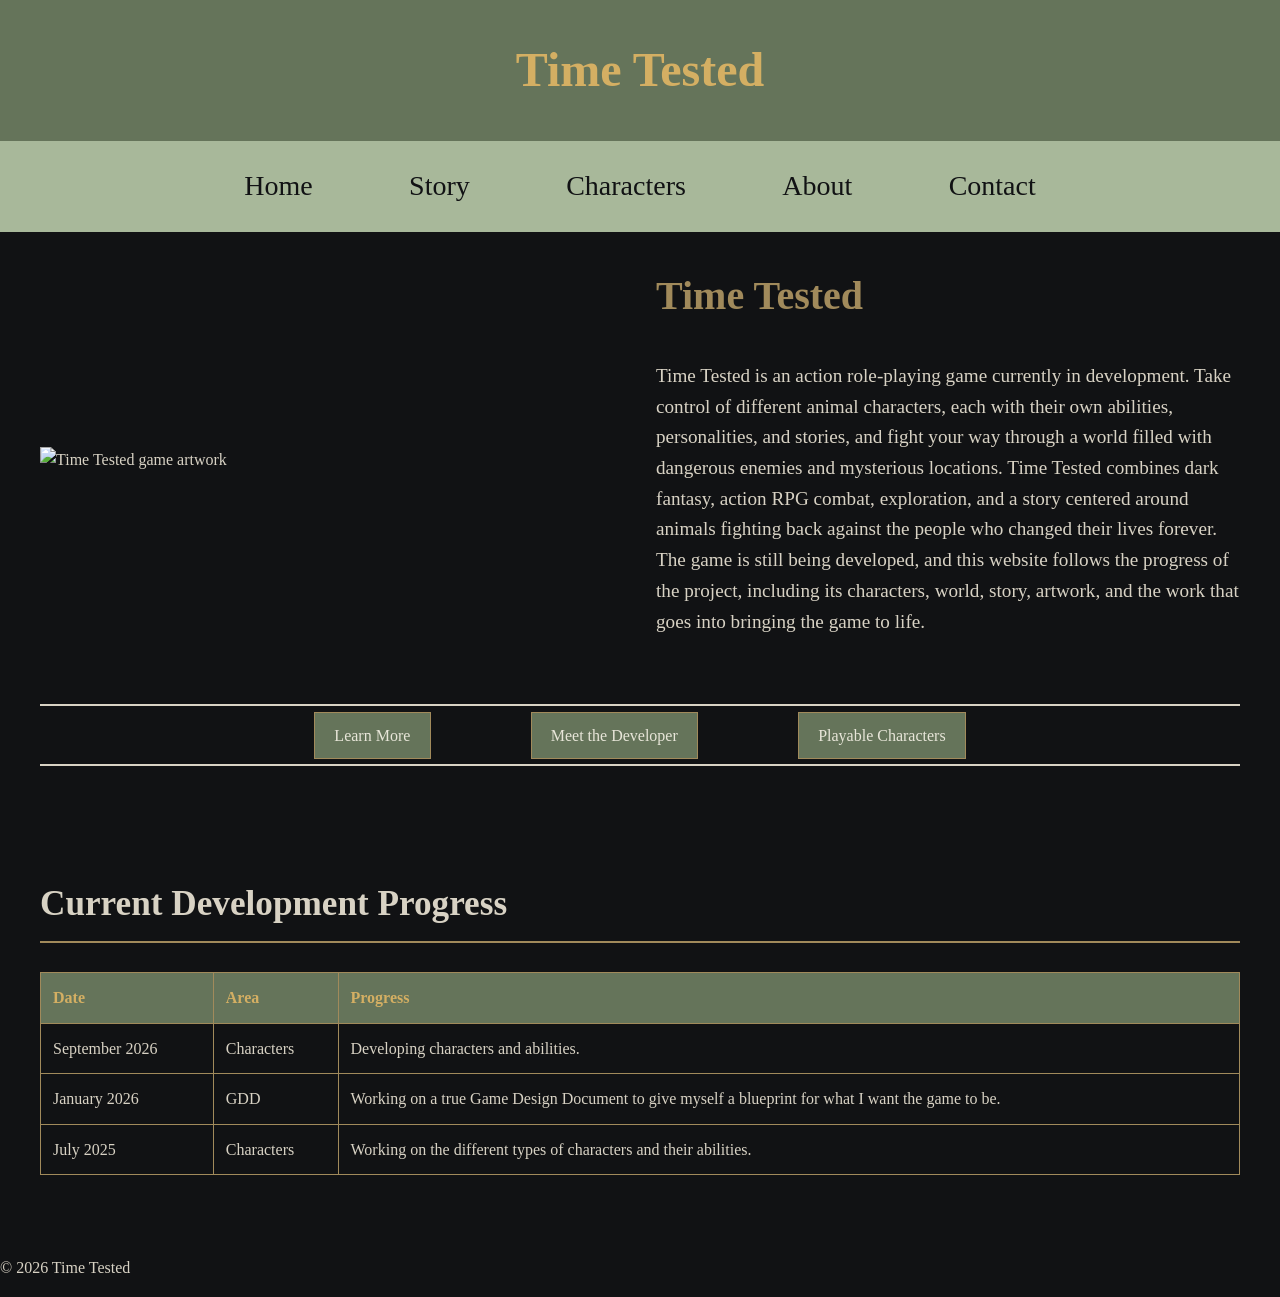
==== Index.html @ 97eb04c7 "Add files via upload" ====
<!DOCTYPE html>
<html lang="en">
<head>
    <meta charset="UTF-8">
    <meta name="viewport" content="width=device-width, initial-scale=1.0">
    <title>Time Tested : Home</title>
    <link rel="stylesheet" href="TimeTest.css">
</head>

<body>

    <header>
        <h1>Time Tested</h1>
    </header>

    <nav>
        <a href="Index.html">Home</a>
        <a href="Story.html">Story</a>
        <a href="Characters.html">Characters</a>
        <a href="About.html">About</a>
        <a href="Contact.html">Contact</a>
    </nav>

    <main>

        <section>
            <div>
                <img src="images/game-image.jpg" alt="Time Tested game artwork">
            </div>

            <div>
                <h2>Time Tested</h2>
                <p>
                    Time Tested is an action role-playing game currently in development.
                    Take control of different animal characters, each with their own abilities, 
                    personalities, and stories, and fight your way through a world filled with
                     dangerous enemies and mysterious locations. Time Tested combines dark fantasy, 
                     action RPG combat, exploration, and a story centered around animals fighting back 
                     against the people who changed their lives forever. The game is still being 
                     developed, and this website follows the progress of the project, including its 
                     characters, world, story, artwork, and the work that goes into bringing the game 
                     to life.
                </p>
            </div>
        </section>

        <section>

            <a href="Story.html">Learn More</a>
            <a href="About.html">Meet the Developer</a>
            <a href="Characters.html">Playable Characters</a>
        </section>

<section>
    <h2>Current Development Progress</h2>

    <table>
        <tr>
            <th>Date</th>
            <th>Area</th>
            <th>Progress</th>
        </tr>

        <tr>
            <td>September 2026</td>
            <td>Characters</td>
            <td>Developing characters and abilities.</td>
        </tr>

        <tr>
            <td>January 2026</td>
            <td>GDD</td>
            <td>Working on a true Game Design Document to give myself a blueprint for what I want the game to be.</td>
        </tr>

        <tr>
            <td>July 2025</td>
            <td>Characters</td>
            <td>Working on the different types of characters and their abilities.</td>
        </tr>
    </table>
</section>

    </main>

    <footer>
        <p>&copy; 2026 Time Tested</p>
    </footer>

</body>
</html>
---- TimeTest.css ----
body {
    background-color: #111214;
    margin: 0;
    font-family: Garamond, serif;
    color: #D8D2C4;
    line-height: 1.6;
}
header {
    background-color: #65745A;
    color: #D4AF63;
    text-align: center;
    padding: 2em;
}
nav{
    background-color: #A8B89A;
    text-align: center;
    padding: 1em;
}
h1 {
    font-size: 3em;
    margin: 0;
}
nav a {
    color: #111214;
    text-decoration: none;
    padding: 0.25em 1.5em;
    margin: 0 0.15em;
    display: inline-block;
    font-size: 1.75em;
}
nav a:hover {
        background-color: #A18A5B;
        color: #D4AF63;
    }
main{
    max-width: 1200px;
    margin: 0 auto;
    padding: 2em;
}
main section:first-child {
    display: grid;
    grid-template-columns: 1fr 1fr;
    gap: 2em;
    align-items: center;
}
main section:first-child img {
    width: 100%;
    height: auto;
    display: block;
}
main section:first-child h2 {
    color: #A18A5B;
    font-size: 2.5em;
    margin-top: 0;
}
main section:first-child p {
    font-size: 1.2em;
}
main section:nth-child(2) {
    text-align: center;
    margin-top: 3em;
    padding: 0.35em;
    border-top: 2px solid #D8D2C4;
    border-bottom: 2px solid #D8D2C4;
}
main section:nth-child(2) a {
    display: inline-block;
    background-color: #65745A;
    color: #E8E6D9;
    text-decoration: none;
    padding: 0.6em 1.2em;
    margin: 0 3em;
    border: 1px solid #A18A5B;
}
main section:nth-child(2) a:hover {
    background-color: #A18A5B;
    color: #111214;
}
main section:nth-child(3) {
    margin-top: 3em;
    padding: 2em 0;
}
main section:nth-child(3) h2 {
    font-size: 2.2em;
    border-bottom: 2px solid #A18A5B;
    padding-bottom: 0.25em;
}
main section:nth-child(3) article {
    background-color:#65745A;
    padding: 1em 1.5em;
    margin-top: 1.5em;
}
main section:nth-child(3) h3 {
    margin-top: 0;
}
table {
    width: 100%;
    border-collapse: collapse;
    margin-top: 1.5em;
}

th, td {
    border: 1px solid #A18A5B;
    padding: 0.75em;
    text-align: left;
}

th {
    background-color: #65745A;
    color: #D4AF63;
}

td {
    background-color: #111214;
}
:root {
    --text: #D8D2C4;
    --background: #111214;
    --primary: #65745A;
    --secondary: #A18A5B;
    --accent: #A8B89A;
}
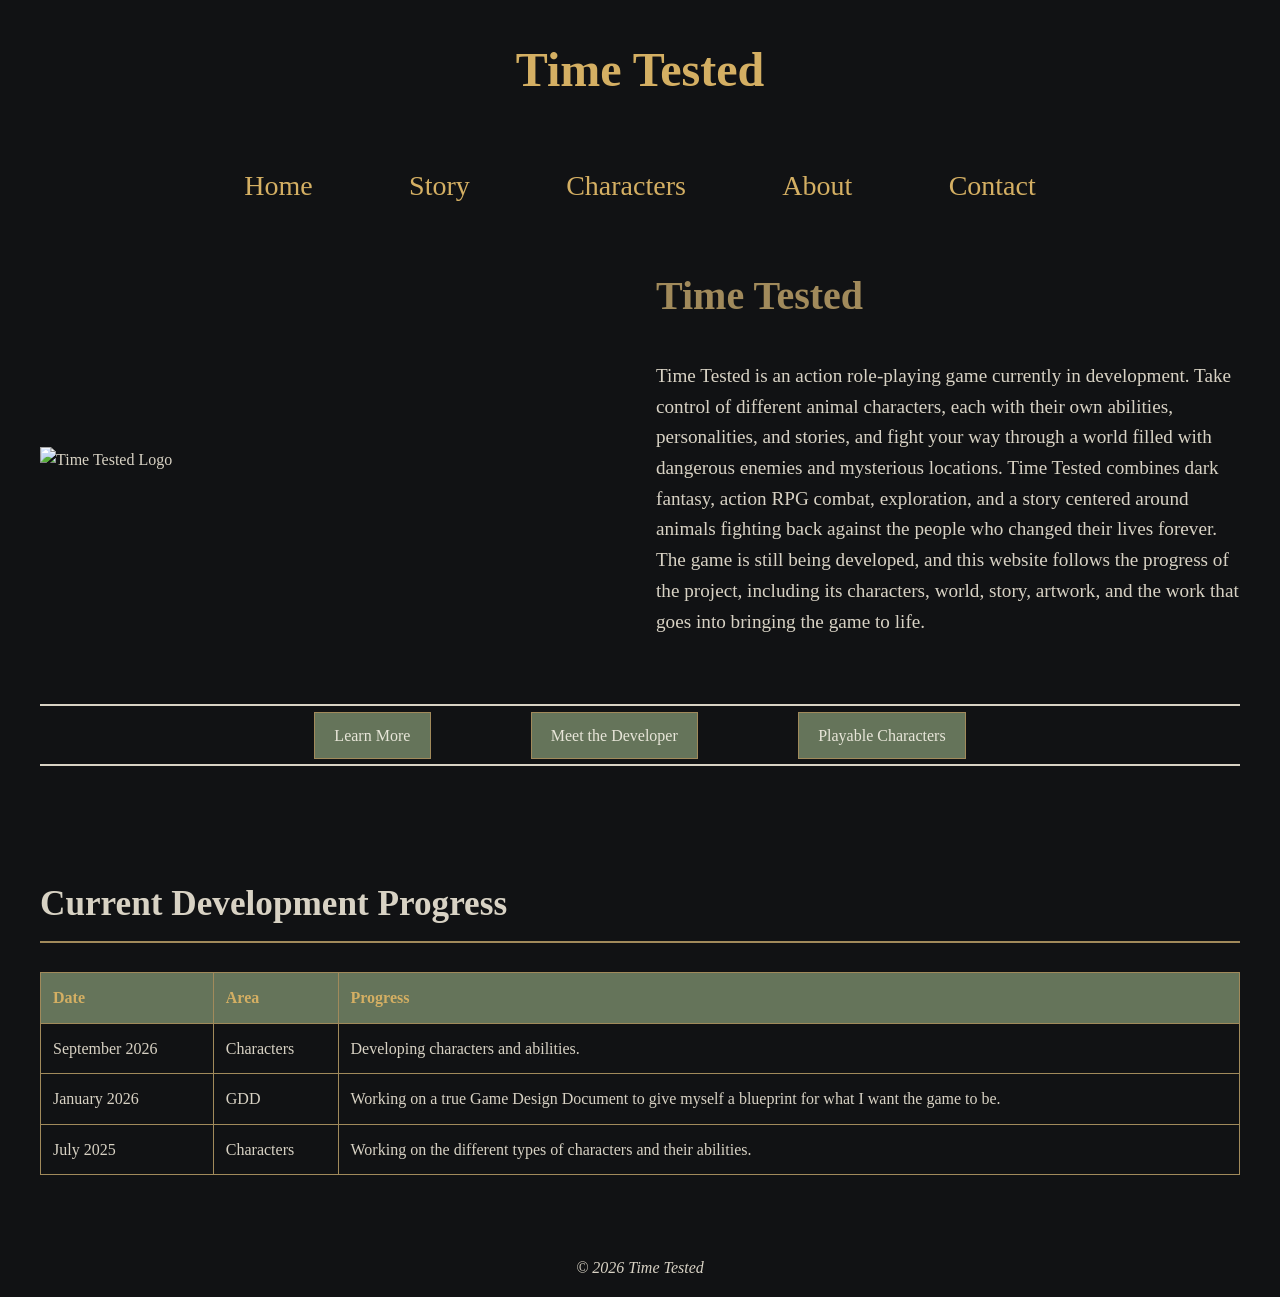
==== commit 0ddad8f1: "Add files via upload" ====
--- a/Index.html
+++ b/Index.html
@@ -8,10 +8,12 @@
 </head>
 
 <body>
+    <div class="banner">
 
     <header>
-        <h1>Time Tested</h1>
+    <h1>Time Tested</h1>
     </header>
+
 
     <nav>
         <a href="Index.html">Home</a>
@@ -20,12 +22,11 @@
         <a href="About.html">About</a>
         <a href="Contact.html">Contact</a>
     </nav>
-
-    <main>
-
+    </div>
+    <main class="home">
         <section>
             <div>
-                <img src="images/game-image.jpg" alt="Time Tested game artwork">
+                <img src="images/Game Logo.png" alt="Time Tested Logo">
             </div>
 
             <div>
--- a/TimeTest.css
+++ b/TimeTest.css
@@ -6,13 +6,11 @@
     line-height: 1.6;
 }
 header {
-    background-color: #65745A;
     color: #D4AF63;
     text-align: center;
     padding: 2em;
 }
 nav{
-    background-color: #A8B89A;
     text-align: center;
     padding: 1em;
 }
@@ -21,7 +19,7 @@
     margin: 0;
 }
 nav a {
-    color: #111214;
+    color: #D4AF63;
     text-decoration: none;
     padding: 0.25em 1.5em;
     margin: 0 0.15em;
@@ -29,7 +27,7 @@
     font-size: 1.75em;
 }
 nav a:hover {
-        background-color: #A18A5B;
+        background-color: #65745A;
         color: #D4AF63;
     }
 main{
@@ -37,33 +35,33 @@
     margin: 0 auto;
     padding: 2em;
 }
-main section:first-child {
+main.home section:first-child {
     display: grid;
     grid-template-columns: 1fr 1fr;
     gap: 2em;
     align-items: center;
 }
-main section:first-child img {
+main.home section:first-child img {
     width: 100%;
     height: auto;
     display: block;
 }
-main section:first-child h2 {
+main.home section:first-child h2 {
     color: #A18A5B;
     font-size: 2.5em;
     margin-top: 0;
 }
-main section:first-child p {
+main.home section:first-child p {
     font-size: 1.2em;
 }
-main section:nth-child(2) {
+main.home section:nth-child(2) {
     text-align: center;
     margin-top: 3em;
     padding: 0.35em;
     border-top: 2px solid #D8D2C4;
     border-bottom: 2px solid #D8D2C4;
 }
-main section:nth-child(2) a {
+main.home section:nth-child(2) a {
     display: inline-block;
     background-color: #65745A;
     color: #E8E6D9;
@@ -72,25 +70,25 @@
     margin: 0 3em;
     border: 1px solid #A18A5B;
 }
-main section:nth-child(2) a:hover {
+main.home section:nth-child(2) a:hover {
     background-color: #A18A5B;
     color: #111214;
 }
-main section:nth-child(3) {
+main.home section:nth-child(3) {
     margin-top: 3em;
     padding: 2em 0;
 }
-main section:nth-child(3) h2 {
+main.home section:nth-child(3) h2 {
     font-size: 2.2em;
     border-bottom: 2px solid #A18A5B;
     padding-bottom: 0.25em;
 }
-main section:nth-child(3) article {
+main.home section:nth-child(3) article {
     background-color:#65745A;
     padding: 1em 1.5em;
     margin-top: 1.5em;
 }
-main section:nth-child(3) h3 {
+main.home section:nth-child(3) h3 {
     margin-top: 0;
 }
 table {
@@ -113,10 +111,84 @@
 td {
     background-color: #111214;
 }
-:root {
-    --text: #D8D2C4;
-    --background: #111214;
-    --primary: #65745A;
-    --secondary: #A18A5B;
-    --accent: #A8B89A;
+
+main .story {
+    margin-top: 2em;
+    padding: 2em;
+    background-color: #111214;
+}
+main .story h2 {
+    color: #A18A5B;
+    font-size: 2.2em;
+    margin-top: 0;
+    border-bottom: 2px solid #65745A;
+    padding-bottom: 0.25em;
+}
+main .story.san {
+    display: grid;
+    grid-template-columns: 1fr 1fr;
+    gap: 2em;
+}
+main .story.san img {
+    width: 100%;
+    height: auto;
+    display: block;
+    border: 2px solid #A18A5B;
+    box-shadow: 0 0 15px rgba(0, 0, 0, 0.5);
+}
+main .story.san h2 {
+    grid-column: 1;
+}
+
+main .story.san img {
+    grid-column: 1;
+    margin-top: -2em;
+}
+
+main .story.san p {
+    grid-column: 2;
+    grid-row: 1 / span 2;
+}
+
+main .story p {
+    font-size: 1.2em;
+}
+.banner {
+    background-image: url("images/Dark Lab Background.png");
+    background-size: cover;
+    background-position: center;
+}
+footer{
+    text-align: center;
+    font-style: italic;
+}
+main .character {
+    display: grid;
+    grid-template-columns: 1fr 1fr;
+    gap: 2em;
+    padding: 2em 0;
+    border-bottom: 2px solid #A18A5B;
+}
+
+main .character h2 {
+    grid-column: 1;
+    text-align: center;
+    font-size: 2.2em;
+}
+
+main .character img {
+    grid-column: 2;
+    width: 300px;
+    height: auto;
+}
+main .character img.rat {
+    grid-column: 2;
+    width: 250px;
+    height: auto;
+}
+
+main .character p {
+    grid-column: 3;
+    grid-row: 1 / span 2;
+    font-size: 1.2em;
 }
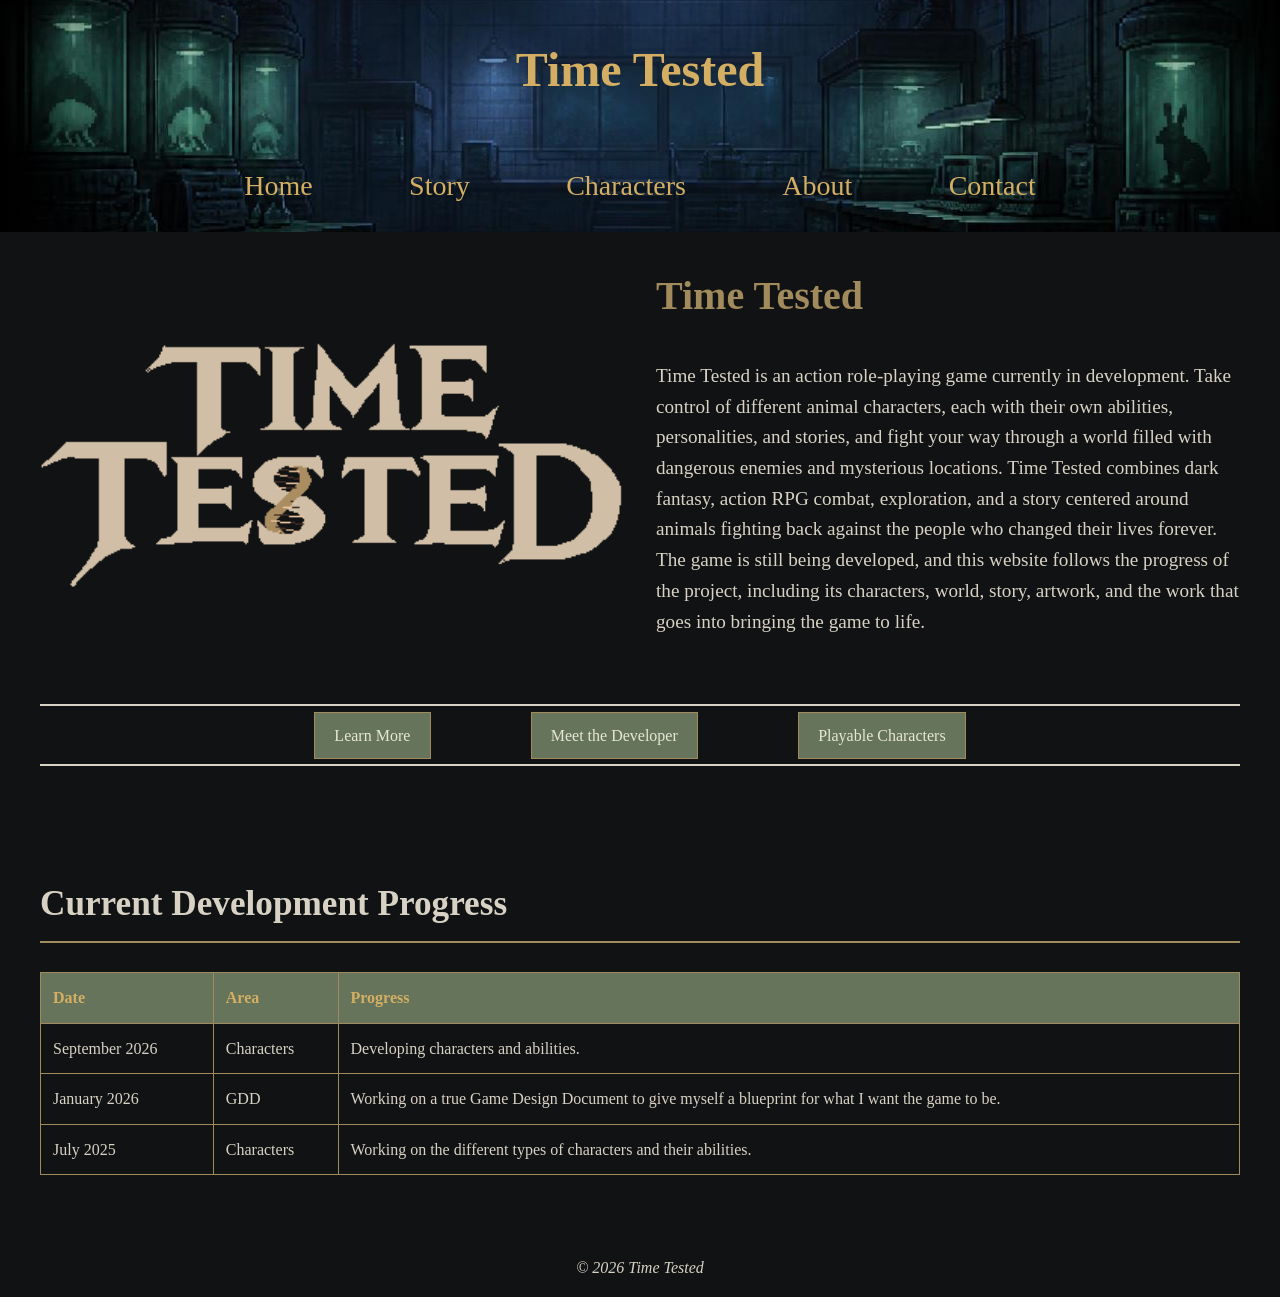
==== commit 35d1219f: "Add files via upload" ====
--- a/Index.html
+++ b/Index.html
@@ -26,7 +26,7 @@
     <main class="home">
         <section>
             <div>
-                <img src="images/Game Logo.png" alt="Time Tested Logo">
+                <img src="Game Logo.png" alt="Time Tested Logo">
             </div>
 
             <div>
--- a/TimeTest.css
+++ b/TimeTest.css
@@ -154,7 +154,7 @@
     font-size: 1.2em;
 }
 .banner {
-    background-image: url("images/Dark Lab Background.png");
+    background-image: url("Dark Lab Background.png");
     background-size: cover;
     background-position: center;
 }
